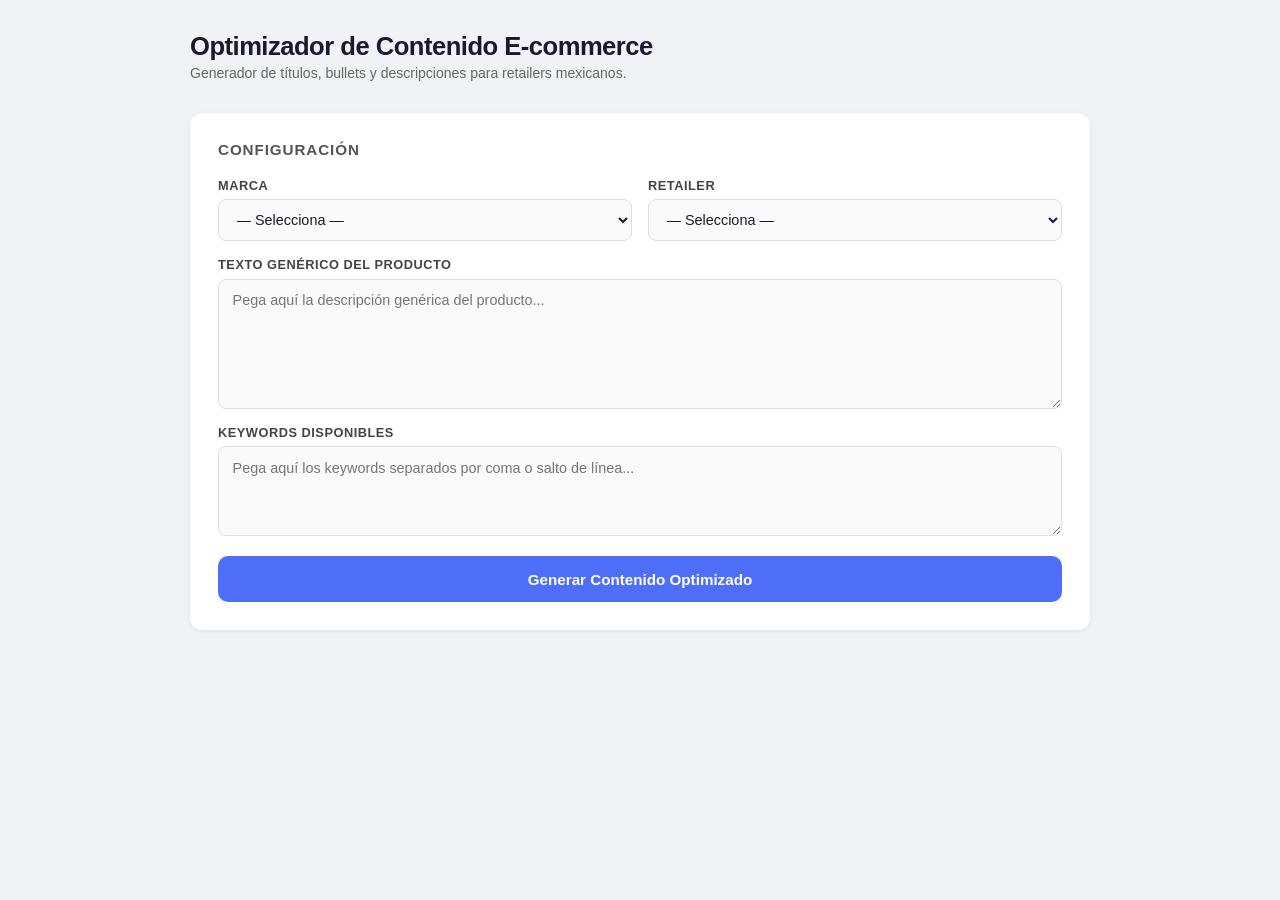
==== templates/index.html @ eb506b52 "Add e-commerce content optimizer web app Flask app with form UI to fill BRAND, RETAILER, GENERIC_TEX" ====
<!DOCTYPE html>
<html lang="es">
<head>
  <meta charset="UTF-8">
  <meta name="viewport" content="width=device-width, initial-scale=1.0">
  <title>Optimizador de Contenido E-commerce</title>
  <style>
    *, *::before, *::after { box-sizing: border-box; margin: 0; padding: 0; }

    body {
      font-family: -apple-system, BlinkMacSystemFont, "Segoe UI", Roboto, sans-serif;
      background: #f0f2f5;
      color: #1a1a2e;
      min-height: 100vh;
      padding: 2rem 1rem;
    }

    .container {
      max-width: 900px;
      margin: 0 auto;
    }

    header {
      margin-bottom: 2rem;
    }

    header h1 {
      font-size: 1.6rem;
      font-weight: 700;
      letter-spacing: -0.02em;
    }

    header p {
      font-size: 0.875rem;
      color: #666;
      margin-top: 0.25rem;
    }

    .card {
      background: #fff;
      border-radius: 12px;
      box-shadow: 0 1px 4px rgba(0,0,0,0.08);
      padding: 1.75rem;
      margin-bottom: 1.5rem;
    }

    .card h2 {
      font-size: 0.95rem;
      font-weight: 600;
      text-transform: uppercase;
      letter-spacing: 0.06em;
      color: #555;
      margin-bottom: 1.25rem;
    }

    .row {
      display: grid;
      grid-template-columns: 1fr 1fr;
      gap: 1rem;
    }

    .field {
      display: flex;
      flex-direction: column;
      gap: 0.4rem;
    }

    label {
      font-size: 0.8rem;
      font-weight: 600;
      color: #444;
      text-transform: uppercase;
      letter-spacing: 0.04em;
    }

    select, textarea {
      border: 1.5px solid #e0e0e0;
      border-radius: 8px;
      padding: 0.65rem 0.85rem;
      font-size: 0.9rem;
      font-family: inherit;
      color: #1a1a2e;
      transition: border-color 0.15s;
      width: 100%;
      background: #fafafa;
    }

    select:focus, textarea:focus {
      outline: none;
      border-color: #4f6ef7;
      background: #fff;
    }

    select { height: 42px; }

    textarea {
      resize: vertical;
      min-height: 130px;
      line-height: 1.5;
    }

    .full { grid-column: 1 / -1; }

    button#generate-btn {
      display: flex;
      align-items: center;
      justify-content: center;
      gap: 0.5rem;
      width: 100%;
      padding: 0.9rem;
      background: #4f6ef7;
      color: #fff;
      border: none;
      border-radius: 10px;
      font-size: 0.95rem;
      font-weight: 600;
      cursor: pointer;
      transition: background 0.15s, transform 0.1s;
    }

    button#generate-btn:hover { background: #3a58d4; }
    button#generate-btn:active { transform: scale(0.99); }
    button#generate-btn:disabled { background: #a0aec0; cursor: not-allowed; }

    .spinner {
      width: 18px; height: 18px;
      border: 2.5px solid rgba(255,255,255,0.4);
      border-top-color: #fff;
      border-radius: 50%;
      animation: spin 0.7s linear infinite;
      display: none;
    }

    @keyframes spin { to { transform: rotate(360deg); } }

    #result-section { display: none; }

    .result-grid {
      display: grid;
      grid-template-columns: 1fr 1fr;
      gap: 1rem;
    }

    .result-block {
      background: #f7f8fc;
      border-radius: 8px;
      padding: 1rem 1.1rem;
    }

    .result-block.full { grid-column: 1 / -1; }

    .result-block h3 {
      font-size: 0.72rem;
      font-weight: 700;
      text-transform: uppercase;
      letter-spacing: 0.06em;
      color: #888;
      margin-bottom: 0.5rem;
    }

    .result-block p, .result-block ul {
      font-size: 0.88rem;
      color: #222;
      line-height: 1.55;
    }

    .result-block ul { padding-left: 1.1rem; }
    .result-block ul li { margin-bottom: 0.4rem; }

    .char-badge {
      display: inline-block;
      background: #e8edf9;
      color: #4f6ef7;
      border-radius: 20px;
      padding: 0.1rem 0.55rem;
      font-size: 0.72rem;
      font-weight: 700;
      margin-left: 0.4rem;
    }

    .kw-list {
      display: flex;
      flex-wrap: wrap;
      gap: 0.35rem;
      margin-top: 0.25rem;
    }

    .kw-tag {
      background: #e8edf9;
      color: #3a58d4;
      border-radius: 20px;
      padding: 0.15rem 0.6rem;
      font-size: 0.78rem;
      font-weight: 600;
    }

    .error-box {
      background: #fff5f5;
      border: 1.5px solid #fc8181;
      border-radius: 8px;
      padding: 1rem;
      color: #c53030;
      font-size: 0.88rem;
      display: none;
    }

    .raw-btn {
      font-size: 0.78rem;
      color: #4f6ef7;
      background: none;
      border: none;
      cursor: pointer;
      text-decoration: underline;
      margin-top: 0.75rem;
      display: inline-block;
    }

    pre#raw-json {
      background: #1e1e2e;
      color: #cdd6f4;
      border-radius: 8px;
      padding: 1rem;
      font-size: 0.8rem;
      overflow: auto;
      margin-top: 0.5rem;
      display: none;
      white-space: pre-wrap;
    }

    @media (max-width: 600px) {
      .row, .result-grid { grid-template-columns: 1fr; }
      .full { grid-column: 1; }
    }
  </style>
</head>
<body>
<div class="container">

  <header>
    <h1>Optimizador de Contenido E-commerce</h1>
    <p>Generador de títulos, bullets y descripciones para retailers mexicanos.</p>
  </header>

  <div class="card">
    <h2>Configuración</h2>
    <div class="row">
      <div class="field">
        <label for="brand">Marca</label>
        <select id="brand">
          <option value="">— Selecciona —</option>
          <option value="Regio">Regio</option>
          <option value="Saba">Saba</option>
          <option value="Tena">Tena</option>
        </select>
      </div>
      <div class="field">
        <label for="retailer">Retailer</label>
        <select id="retailer">
          <option value="">— Selecciona —</option>
          <option value="Walmart">Walmart</option>
          <option value="Amazon">Amazon</option>
          <option value="Chedraui">Chedraui</option>
        </select>
      </div>
      <div class="field full">
        <label for="generic-text">Texto Genérico del Producto</label>
        <textarea id="generic-text" placeholder="Pega aquí la descripción genérica del producto..."></textarea>
      </div>
      <div class="field full">
        <label for="keywords">Keywords Disponibles</label>
        <textarea id="keywords" placeholder="Pega aquí los keywords separados por coma o salto de línea..." style="min-height:90px;"></textarea>
      </div>
    </div>

    <div style="margin-top:1.25rem;">
      <div id="error-box" class="error-box"></div>
      <button id="generate-btn" onclick="generate()">
        <div class="spinner" id="spinner"></div>
        <span id="btn-label">Generar Contenido Optimizado</span>
      </button>
    </div>
  </div>

  <div id="result-section">
    <div class="card">
      <h2>Resultado</h2>
      <div class="result-grid">

        <div class="result-block full">
          <h3>Título Optimizado <span class="char-badge" id="char-titulo"></span></h3>
          <p id="titulo"></p>
        </div>

        <div class="result-block full">
          <h3>Bullet Points</h3>
          <ul id="bullets"></ul>
        </div>

        <div class="result-block full">
          <h3>Descripción Optimizada <span class="char-badge" id="char-desc"></span></h3>
          <p id="descripcion" style="white-space:pre-wrap;"></p>
        </div>

        <div class="result-block full">
          <h3>Keywords Integradas</h3>
          <div class="kw-list" id="keywords-out"></div>
        </div>

      </div>

      <button class="raw-btn" onclick="toggleRaw()">Ver / ocultar JSON crudo</button>
      <pre id="raw-json"></pre>
    </div>
  </div>

</div>

<script>
  async function generate() {
    const brand = document.getElementById("brand").value;
    const retailer = document.getElementById("retailer").value;
    const generic_text = document.getElementById("generic-text").value.trim();
    const keywords = document.getElementById("keywords").value.trim();

    const errBox = document.getElementById("error-box");
    errBox.style.display = "none";

    if (!brand || !retailer || !generic_text || !keywords) {
      errBox.textContent = "Completa todos los campos antes de continuar.";
      errBox.style.display = "block";
      return;
    }

    setLoading(true);

    try {
      const res = await fetch("/generate", {
        method: "POST",
        headers: { "Content-Type": "application/json" },
        body: JSON.stringify({ brand, retailer, generic_text, keywords }),
      });
      const data = await res.json();

      if (!res.ok || !data.success) {
        errBox.textContent = data.error || "Error desconocido.";
        errBox.style.display = "block";
        document.getElementById("result-section").style.display = "none";
        return;
      }

      renderResult(data.result);
    } catch (e) {
      errBox.textContent = "Error de conexión: " + e.message;
      errBox.style.display = "block";
    } finally {
      setLoading(false);
    }
  }

  function renderResult(r) {
    document.getElementById("titulo").textContent = r.titulo_optimizado || "";
    document.getElementById("char-titulo").textContent = r.caracteres_titulo + " chars";

    const ul = document.getElementById("bullets");
    ul.innerHTML = "";
    (r.bullet_points || []).forEach(b => {
      const li = document.createElement("li");
      li.textContent = b;
      ul.appendChild(li);
    });

    document.getElementById("descripcion").textContent = r.descripcion_optimizada || "";
    document.getElementById("char-desc").textContent = r.caracteres_descripcion + " chars";

    const kwDiv = document.getElementById("keywords-out");
    kwDiv.innerHTML = "";
    (r.keywords_integradas || []).forEach(k => {
      const span = document.createElement("span");
      span.className = "kw-tag";
      span.textContent = k;
      kwDiv.appendChild(span);
    });

    document.getElementById("raw-json").textContent = JSON.stringify(r, null, 2);
    document.getElementById("result-section").style.display = "block";
    document.getElementById("result-section").scrollIntoView({ behavior: "smooth" });
  }

  function setLoading(on) {
    const btn = document.getElementById("generate-btn");
    const spinner = document.getElementById("spinner");
    const label = document.getElementById("btn-label");
    btn.disabled = on;
    spinner.style.display = on ? "block" : "none";
    label.textContent = on ? "Generando..." : "Generar Contenido Optimizado";
  }

  function toggleRaw() {
    const pre = document.getElementById("raw-json");
    pre.style.display = pre.style.display === "none" ? "block" : "none";
  }
</script>
</body>
</html>
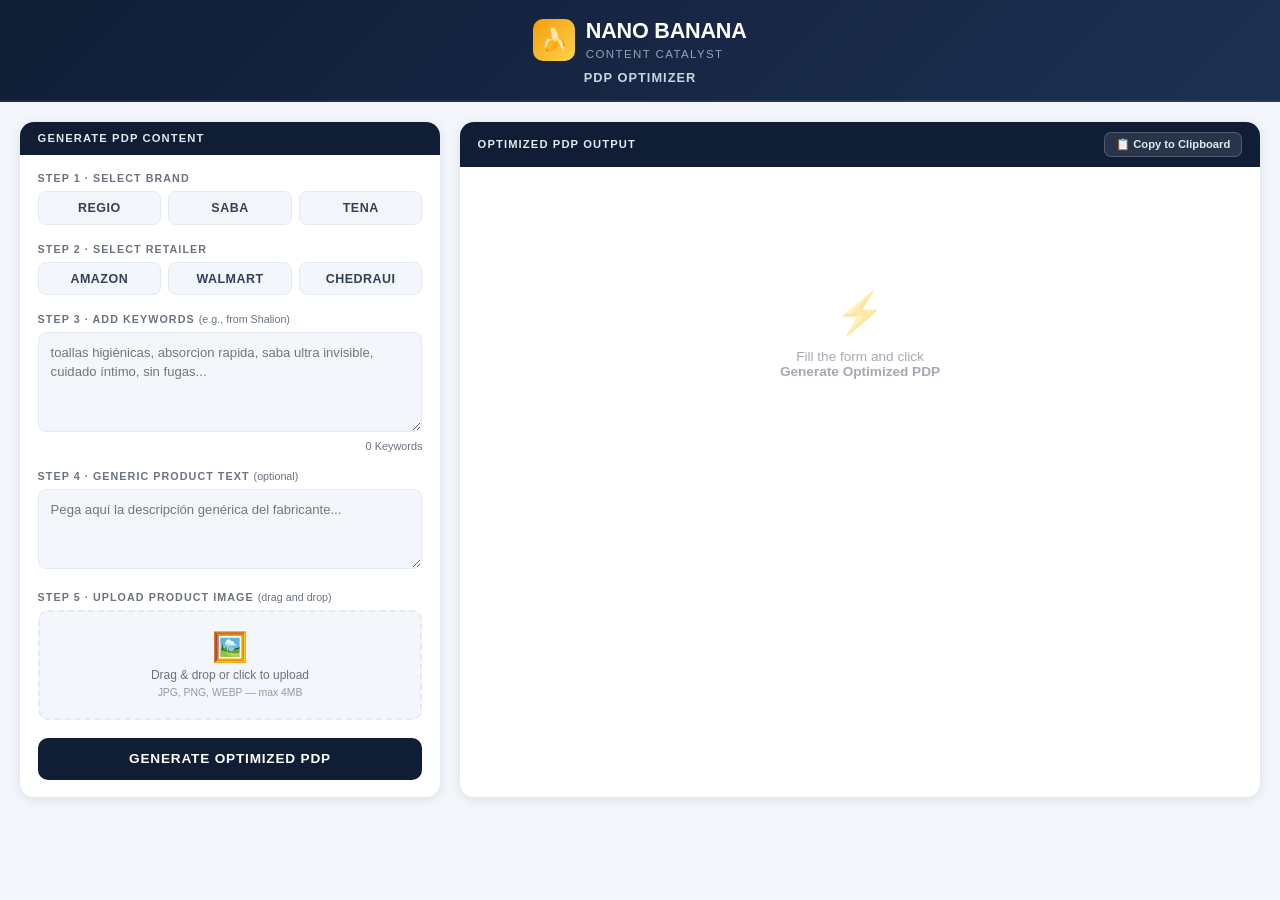
==== commit 403d201b: "Add NANO BANANA PDP Optimizer UI for Replit Full-featured Flask app with dark navy UI matching the P" ====
--- a/templates/index.html
+++ b/templates/index.html
@@ -1,404 +1,598 @@
 <!DOCTYPE html>
 <html lang="es">
 <head>
-  <meta charset="UTF-8">
-  <meta name="viewport" content="width=device-width, initial-scale=1.0">
-  <title>Optimizador de Contenido E-commerce</title>
-  <style>
-    *, *::before, *::after { box-sizing: border-box; margin: 0; padding: 0; }
-
-    body {
-      font-family: -apple-system, BlinkMacSystemFont, "Segoe UI", Roboto, sans-serif;
-      background: #f0f2f5;
-      color: #1a1a2e;
-      min-height: 100vh;
-      padding: 2rem 1rem;
-    }
-
-    .container {
-      max-width: 900px;
-      margin: 0 auto;
-    }
-
-    header {
-      margin-bottom: 2rem;
-    }
-
-    header h1 {
-      font-size: 1.6rem;
-      font-weight: 700;
-      letter-spacing: -0.02em;
-    }
-
-    header p {
-      font-size: 0.875rem;
-      color: #666;
-      margin-top: 0.25rem;
-    }
-
-    .card {
-      background: #fff;
-      border-radius: 12px;
-      box-shadow: 0 1px 4px rgba(0,0,0,0.08);
-      padding: 1.75rem;
-      margin-bottom: 1.5rem;
-    }
-
-    .card h2 {
-      font-size: 0.95rem;
-      font-weight: 600;
-      text-transform: uppercase;
-      letter-spacing: 0.06em;
-      color: #555;
-      margin-bottom: 1.25rem;
-    }
-
-    .row {
-      display: grid;
-      grid-template-columns: 1fr 1fr;
-      gap: 1rem;
-    }
-
-    .field {
-      display: flex;
-      flex-direction: column;
-      gap: 0.4rem;
-    }
-
-    label {
-      font-size: 0.8rem;
-      font-weight: 600;
-      color: #444;
-      text-transform: uppercase;
-      letter-spacing: 0.04em;
-    }
-
-    select, textarea {
-      border: 1.5px solid #e0e0e0;
-      border-radius: 8px;
-      padding: 0.65rem 0.85rem;
-      font-size: 0.9rem;
-      font-family: inherit;
-      color: #1a1a2e;
-      transition: border-color 0.15s;
-      width: 100%;
-      background: #fafafa;
-    }
-
-    select:focus, textarea:focus {
-      outline: none;
-      border-color: #4f6ef7;
-      background: #fff;
-    }
-
-    select { height: 42px; }
-
-    textarea {
-      resize: vertical;
-      min-height: 130px;
-      line-height: 1.5;
-    }
-
-    .full { grid-column: 1 / -1; }
-
-    button#generate-btn {
-      display: flex;
-      align-items: center;
-      justify-content: center;
-      gap: 0.5rem;
-      width: 100%;
-      padding: 0.9rem;
-      background: #4f6ef7;
-      color: #fff;
-      border: none;
-      border-radius: 10px;
-      font-size: 0.95rem;
-      font-weight: 600;
-      cursor: pointer;
-      transition: background 0.15s, transform 0.1s;
-    }
-
-    button#generate-btn:hover { background: #3a58d4; }
-    button#generate-btn:active { transform: scale(0.99); }
-    button#generate-btn:disabled { background: #a0aec0; cursor: not-allowed; }
-
-    .spinner {
-      width: 18px; height: 18px;
-      border: 2.5px solid rgba(255,255,255,0.4);
-      border-top-color: #fff;
-      border-radius: 50%;
-      animation: spin 0.7s linear infinite;
-      display: none;
-    }
-
-    @keyframes spin { to { transform: rotate(360deg); } }
-
-    #result-section { display: none; }
-
-    .result-grid {
-      display: grid;
-      grid-template-columns: 1fr 1fr;
-      gap: 1rem;
-    }
-
-    .result-block {
-      background: #f7f8fc;
-      border-radius: 8px;
-      padding: 1rem 1.1rem;
-    }
-
-    .result-block.full { grid-column: 1 / -1; }
-
-    .result-block h3 {
-      font-size: 0.72rem;
-      font-weight: 700;
-      text-transform: uppercase;
-      letter-spacing: 0.06em;
-      color: #888;
-      margin-bottom: 0.5rem;
-    }
-
-    .result-block p, .result-block ul {
-      font-size: 0.88rem;
-      color: #222;
-      line-height: 1.55;
-    }
-
-    .result-block ul { padding-left: 1.1rem; }
-    .result-block ul li { margin-bottom: 0.4rem; }
-
-    .char-badge {
-      display: inline-block;
-      background: #e8edf9;
-      color: #4f6ef7;
-      border-radius: 20px;
-      padding: 0.1rem 0.55rem;
-      font-size: 0.72rem;
-      font-weight: 700;
-      margin-left: 0.4rem;
-    }
-
-    .kw-list {
-      display: flex;
-      flex-wrap: wrap;
-      gap: 0.35rem;
-      margin-top: 0.25rem;
-    }
-
-    .kw-tag {
-      background: #e8edf9;
-      color: #3a58d4;
-      border-radius: 20px;
-      padding: 0.15rem 0.6rem;
-      font-size: 0.78rem;
-      font-weight: 600;
-    }
-
-    .error-box {
-      background: #fff5f5;
-      border: 1.5px solid #fc8181;
-      border-radius: 8px;
-      padding: 1rem;
-      color: #c53030;
-      font-size: 0.88rem;
-      display: none;
-    }
-
-    .raw-btn {
-      font-size: 0.78rem;
-      color: #4f6ef7;
-      background: none;
-      border: none;
-      cursor: pointer;
-      text-decoration: underline;
-      margin-top: 0.75rem;
-      display: inline-block;
-    }
-
-    pre#raw-json {
-      background: #1e1e2e;
-      color: #cdd6f4;
-      border-radius: 8px;
-      padding: 1rem;
-      font-size: 0.8rem;
-      overflow: auto;
-      margin-top: 0.5rem;
-      display: none;
-      white-space: pre-wrap;
-    }
-
-    @media (max-width: 600px) {
-      .row, .result-grid { grid-template-columns: 1fr; }
-      .full { grid-column: 1; }
-    }
-  </style>
+<meta charset="UTF-8">
+<meta name="viewport" content="width=device-width, initial-scale=1.0">
+<title>NANO BANANA — PDP Optimizer</title>
+<style>
+*,*::before,*::after{box-sizing:border-box;margin:0;padding:0}
+
+:root{
+  --navy:#0f1d35;
+  --navy2:#162240;
+  --navy3:#1e2f52;
+  --green:#22c55e;
+  --green-bg:#dcfce7;
+  --blue:#3b82f6;
+  --blue-bg:#dbeafe;
+  --red:#ef4444;
+  --red-bg:#fee2e2;
+  --gray:#6b7280;
+  --light:#f3f6fb;
+  --border:#e5e9f2;
+  --white:#ffffff;
+  --shadow:0 2px 12px rgba(15,29,53,.10);
+}
+
+body{
+  font-family:-apple-system,BlinkMacSystemFont,"Segoe UI",Roboto,sans-serif;
+  background:var(--light);
+  color:#1a2035;
+  min-height:100vh;
+}
+
+/* ── HEADER ── */
+header{
+  background:linear-gradient(135deg,var(--navy) 0%,var(--navy3) 100%);
+  padding:1.1rem 2rem .9rem;
+  display:flex;flex-direction:column;align-items:center;
+  border-bottom:2px solid rgba(255,255,255,.06);
+}
+.logo-row{display:flex;align-items:center;gap:.65rem}
+.logo-icon{
+  width:42px;height:42px;border-radius:10px;
+  background:linear-gradient(135deg,#f59e0b,#fcd34d);
+  display:flex;align-items:center;justify-content:center;
+  font-size:1.35rem;
+}
+.logo-text h1{color:#fff;font-size:1.35rem;font-weight:800;letter-spacing:-.01em}
+.logo-text span{color:#94a3b8;font-size:.72rem;letter-spacing:.12em;text-transform:uppercase}
+.page-title{
+  margin-top:.55rem;
+  color:#cbd5e1;font-size:.8rem;font-weight:600;letter-spacing:.08em;text-transform:uppercase;
+}
+
+/* ── LAYOUT ── */
+.workspace{
+  display:grid;
+  grid-template-columns:420px 1fr;
+  gap:1.25rem;
+  max-width:1280px;
+  margin:1.25rem auto;
+  padding:0 1.25rem 2rem;
+}
+
+/* ── CARD ── */
+.card{
+  background:var(--white);
+  border-radius:14px;
+  box-shadow:var(--shadow);
+  overflow:hidden;
+}
+.card-header{
+  background:var(--navy);
+  color:#e2e8f0;
+  font-size:.7rem;font-weight:700;letter-spacing:.1em;text-transform:uppercase;
+  padding:.65rem 1.1rem;
+}
+.card-body{padding:1.1rem}
+
+/* ── STEPS ── */
+.step{margin-bottom:1.1rem}
+.step-label{
+  font-size:.67rem;font-weight:700;letter-spacing:.1em;text-transform:uppercase;
+  color:var(--gray);margin-bottom:.45rem;
+}
+
+/* ── TOGGLE BUTTONS ── */
+.toggle-group{display:flex;gap:.45rem}
+.toggle-btn{
+  flex:1;padding:.55rem .4rem;
+  border:1.5px solid var(--border);
+  border-radius:8px;background:var(--light);
+  font-size:.78rem;font-weight:700;letter-spacing:.04em;
+  cursor:pointer;transition:all .15s;color:#334155;
+}
+.toggle-btn:hover{border-color:#94a3b8;background:#fff}
+.toggle-btn.active-brand{
+  background:var(--green);border-color:var(--green);color:#fff;
+}
+.toggle-btn.active-retailer{
+  background:var(--blue);border-color:var(--blue);color:#fff;
+}
+
+/* ── TEXTAREA ── */
+textarea{
+  width:100%;border:1.5px solid var(--border);border-radius:8px;
+  padding:.6rem .75rem;font-size:.82rem;font-family:inherit;
+  color:#1a2035;resize:vertical;background:var(--light);
+  transition:border-color .15s;line-height:1.5;
+}
+textarea:focus{outline:none;border-color:var(--blue);background:#fff}
+.count-row{
+  display:flex;justify-content:flex-end;
+  font-size:.68rem;color:var(--gray);margin-top:.28rem;
+}
+
+/* ── DROP ZONE ── */
+.drop-zone{
+  border:2px dashed var(--border);border-radius:10px;
+  min-height:110px;padding:.75rem;
+  display:flex;align-items:center;justify-content:center;
+  cursor:pointer;transition:border-color .15s,background .15s;
+  background:var(--light);position:relative;
+}
+.drop-zone:hover,.drop-zone.drag-over{border-color:var(--blue);background:#f0f6ff}
+.drop-placeholder{text-align:center;color:var(--gray)}
+.drop-placeholder .icon{font-size:1.8rem;margin-bottom:.3rem}
+.drop-placeholder p{font-size:.75rem}
+.drop-placeholder small{font-size:.65rem;opacity:.7}
+.drop-zone input[type=file]{
+  position:absolute;inset:0;opacity:0;cursor:pointer;width:100%;
+}
+
+.image-preview-row{display:flex;gap:.75rem;align-items:flex-start;width:100%}
+.preview-img{
+  width:90px;height:90px;object-fit:contain;
+  border-radius:8px;border:1px solid var(--border);background:#fff;flex-shrink:0;
+}
+.vision-box{flex:1;min-width:0}
+.vision-title{
+  font-size:.62rem;font-weight:700;letter-spacing:.1em;text-transform:uppercase;
+  color:var(--gray);margin-bottom:.3rem;
+}
+.vision-text{font-size:.78rem;color:#1a2035;line-height:1.45}
+.vision-status{
+  font-size:.67rem;color:var(--green);font-weight:600;margin-top:.3rem;
+}
+
+/* ── GENERATE BUTTON ── */
+.generate-btn{
+  width:100%;margin-top:.2rem;
+  padding:.85rem;
+  background:var(--navy);color:#fff;
+  border:none;border-radius:10px;
+  font-size:.85rem;font-weight:700;letter-spacing:.06em;text-transform:uppercase;
+  cursor:pointer;transition:background .15s,transform .1s;
+  display:flex;align-items:center;justify-content:center;gap:.5rem;
+}
+.generate-btn:hover{background:var(--navy3)}
+.generate-btn:active{transform:scale(.99)}
+.generate-btn:disabled{background:#94a3b8;cursor:not-allowed}
+
+/* ── OUTPUT HEADER ── */
+.output-header{
+  background:var(--navy);
+  padding:.65rem 1.1rem;
+  display:flex;align-items:center;justify-content:space-between;
+}
+.output-header-title{color:#e2e8f0;font-size:.7rem;font-weight:700;letter-spacing:.1em;text-transform:uppercase}
+.copy-all-btn{
+  background:rgba(255,255,255,.1);color:#e2e8f0;
+  border:1px solid rgba(255,255,255,.2);border-radius:7px;
+  font-size:.7rem;font-weight:600;padding:.3rem .7rem;cursor:pointer;
+  transition:background .15s;
+}
+.copy-all-btn:hover{background:rgba(255,255,255,.2)}
+
+/* ── OUTPUT BODY ── */
+.output-body{padding:1.1rem;display:flex;flex-direction:column;gap:1rem}
+.empty-state{
+  flex:1;display:flex;flex-direction:column;align-items:center;justify-content:center;
+  padding:3rem 1rem;color:var(--gray);text-align:center;min-height:300px;
+}
+.empty-state .big-icon{font-size:2.5rem;margin-bottom:.75rem;opacity:.4}
+.empty-state p{font-size:.85rem;opacity:.6}
+
+/* ── OUTPUT SECTION ── */
+.out-section{}
+.out-section-title{
+  font-size:.65rem;font-weight:700;letter-spacing:.1em;text-transform:uppercase;
+  color:var(--gray);margin-bottom:.4rem;
+  display:flex;align-items:center;gap:.5rem;
+}
+.char-count{
+  margin-left:auto;font-size:.7rem;font-weight:700;
+  display:flex;align-items:center;gap:.3rem;
+}
+.char-count.ok{color:var(--green)}
+.char-count.warn{color:#f59e0b}
+.char-count.over{color:var(--red)}
+
+.out-text-box{
+  background:var(--light);border:1.5px solid var(--border);
+  border-radius:8px;padding:.7rem .85rem;
+  font-size:.84rem;line-height:1.55;color:#1a2035;
+}
+.out-text-box.ok{border-color:rgba(34,197,94,.35)}
+.out-text-box.over{border-color:rgba(239,68,68,.35)}
+
+/* bullets */
+.bullets-list{list-style:none;display:flex;flex-direction:column;gap:.5rem}
+.bullet-item{
+  display:flex;align-items:flex-start;gap:.5rem;
+  background:var(--light);border:1.5px solid var(--border);
+  border-radius:8px;padding:.6rem .8rem;
+}
+.bullet-item.ok{border-color:rgba(34,197,94,.3)}
+.bullet-item.over{border-color:rgba(239,68,68,.3)}
+.bullet-num{
+  font-size:.65rem;font-weight:800;color:var(--blue);
+  background:var(--blue-bg);border-radius:4px;
+  padding:.1rem .35rem;flex-shrink:0;margin-top:.1rem;
+}
+.bullet-text{font-size:.82rem;line-height:1.5;flex:1}
+.bullet-chars{font-size:.65rem;color:var(--gray);flex-shrink:0;margin-top:.15rem}
+.bullet-chars.over{color:var(--red)}
+
+/* validation */
+.validation-box{
+  background:var(--navy);border-radius:10px;padding:.85rem 1rem;
+  display:flex;gap:1.25rem;
+}
+.val-item{flex:1}
+.val-label{font-size:.62rem;font-weight:700;color:#94a3b8;letter-spacing:.08em;text-transform:uppercase;margin-bottom:.4rem}
+.val-bar-bg{height:6px;background:rgba(255,255,255,.15);border-radius:3px;overflow:hidden}
+.val-bar{height:100%;border-radius:3px;transition:width .6s ease}
+.val-bar.green{background:var(--green)}
+.val-bar.yellow{background:#f59e0b}
+.val-bar.red{background:var(--red)}
+.val-pct{font-size:.7rem;font-weight:700;color:#e2e8f0;margin-top:.3rem}
+
+/* keywords tags */
+.kw-tags{display:flex;flex-wrap:wrap;gap:.35rem}
+.kw-tag{
+  background:var(--blue-bg);color:#1d4ed8;
+  border-radius:20px;padding:.18rem .6rem;
+  font-size:.72rem;font-weight:600;
+}
+
+/* action row */
+.action-row{display:flex;gap:.6rem}
+.action-btn{
+  flex:1;padding:.6rem;border-radius:8px;
+  font-size:.75rem;font-weight:700;letter-spacing:.04em;
+  cursor:pointer;transition:all .15s;border:none;
+}
+.action-btn.secondary{
+  background:var(--light);color:#334155;border:1.5px solid var(--border);
+}
+.action-btn.secondary:hover{background:#e8edf5}
+.action-btn.primary{
+  background:var(--navy);color:#fff;
+}
+.action-btn.primary:hover{background:var(--navy3)}
+
+/* spinner */
+.spinner{
+  width:16px;height:16px;
+  border:2.5px solid rgba(255,255,255,.35);
+  border-top-color:#fff;border-radius:50%;
+  animation:spin .6s linear infinite;display:none;
+}
+@keyframes spin{to{transform:rotate(360deg)}}
+
+/* error */
+.error-bar{
+  background:#fff5f5;border:1.5px solid #fca5a5;
+  border-radius:8px;padding:.6rem .8rem;
+  color:#b91c1c;font-size:.8rem;display:none;margin-top:.5rem;
+}
+
+@media(max-width:900px){
+  .workspace{grid-template-columns:1fr;max-width:520px}
+}
+</style>
 </head>
 <body>
-<div class="container">
-
-  <header>
-    <h1>Optimizador de Contenido E-commerce</h1>
-    <p>Generador de títulos, bullets y descripciones para retailers mexicanos.</p>
-  </header>
-
-  <div class="card">
-    <h2>Configuración</h2>
-    <div class="row">
-      <div class="field">
-        <label for="brand">Marca</label>
-        <select id="brand">
-          <option value="">— Selecciona —</option>
-          <option value="Regio">Regio</option>
-          <option value="Saba">Saba</option>
-          <option value="Tena">Tena</option>
-        </select>
-      </div>
-      <div class="field">
-        <label for="retailer">Retailer</label>
-        <select id="retailer">
-          <option value="">— Selecciona —</option>
-          <option value="Walmart">Walmart</option>
-          <option value="Amazon">Amazon</option>
-          <option value="Chedraui">Chedraui</option>
-        </select>
-      </div>
-      <div class="field full">
-        <label for="generic-text">Texto Genérico del Producto</label>
-        <textarea id="generic-text" placeholder="Pega aquí la descripción genérica del producto..."></textarea>
-      </div>
-      <div class="field full">
-        <label for="keywords">Keywords Disponibles</label>
-        <textarea id="keywords" placeholder="Pega aquí los keywords separados por coma o salto de línea..." style="min-height:90px;"></textarea>
-      </div>
-    </div>
-
-    <div style="margin-top:1.25rem;">
-      <div id="error-box" class="error-box"></div>
-      <button id="generate-btn" onclick="generate()">
-        <div class="spinner" id="spinner"></div>
-        <span id="btn-label">Generar Contenido Optimizado</span>
-      </button>
+
+<header>
+  <div class="logo-row">
+    <div class="logo-icon">🍌</div>
+    <div class="logo-text">
+      <h1>NANO BANANA</h1>
+      <span>Content Catalyst</span>
     </div>
   </div>
-
-  <div id="result-section">
-    <div class="card">
-      <h2>Resultado</h2>
-      <div class="result-grid">
-
-        <div class="result-block full">
-          <h3>Título Optimizado <span class="char-badge" id="char-titulo"></span></h3>
-          <p id="titulo"></p>
+  <div class="page-title" id="page-subtitle">PDP OPTIMIZER</div>
+</header>
+
+<div class="workspace">
+
+  <!-- ── LEFT PANEL ── -->
+  <div class="card">
+    <div class="card-header">Generate PDP Content</div>
+    <div class="card-body">
+
+      <!-- BRAND -->
+      <div class="step">
+        <div class="step-label">Step 1 · Select Brand</div>
+        <div class="toggle-group" id="brand-group">
+          <button class="toggle-btn" onclick="selectBrand(this,'Regio')">REGIO</button>
+          <button class="toggle-btn" onclick="selectBrand(this,'Saba')">SABA</button>
+          <button class="toggle-btn" onclick="selectBrand(this,'Tena')">TENA</button>
         </div>
-
-        <div class="result-block full">
-          <h3>Bullet Points</h3>
-          <ul id="bullets"></ul>
+      </div>
+
+      <!-- RETAILER -->
+      <div class="step">
+        <div class="step-label">Step 2 · Select Retailer</div>
+        <div class="toggle-group" id="retailer-group">
+          <button class="toggle-btn" onclick="selectRetailer(this,'Amazon')">AMAZON</button>
+          <button class="toggle-btn" onclick="selectRetailer(this,'Walmart')">WALMART</button>
+          <button class="toggle-btn" onclick="selectRetailer(this,'Chedraui')">CHEDRAUI</button>
         </div>
-
-        <div class="result-block full">
-          <h3>Descripción Optimizada <span class="char-badge" id="char-desc"></span></h3>
-          <p id="descripcion" style="white-space:pre-wrap;"></p>
+      </div>
+
+      <!-- KEYWORDS -->
+      <div class="step">
+        <div class="step-label">Step 3 · Add Keywords <span style="font-weight:400;text-transform:none;letter-spacing:0">(e.g., from Shalion)</span></div>
+        <textarea id="keywords" rows="4"
+          placeholder="toallas higiénicas, absorcion rapida, saba ultra invisible, cuidado íntimo, sin fugas..."
+          oninput="updateKwCount()"></textarea>
+        <div class="count-row"><span id="kw-count">0 Keywords</span></div>
+      </div>
+
+      <!-- GENERIC TEXT (optional) -->
+      <div class="step">
+        <div class="step-label">Step 4 · Generic Product Text <span style="font-weight:400;text-transform:none;letter-spacing:0">(optional)</span></div>
+        <textarea id="generic-text" rows="3"
+          placeholder="Pega aquí la descripción genérica del fabricante..."></textarea>
+      </div>
+
+      <!-- IMAGE -->
+      <div class="step">
+        <div class="step-label">Step 5 · Upload Product Image <span style="font-weight:400;text-transform:none;letter-spacing:0">(drag and drop)</span></div>
+        <div class="drop-zone" id="drop-zone"
+          ondragover="onDragOver(event)" ondragleave="onDragLeave(event)" ondrop="onDrop(event)">
+          <input type="file" accept="image/*" onchange="onFileChange(event)">
+          <div class="drop-placeholder" id="drop-placeholder">
+            <div class="icon">🖼️</div>
+            <p>Drag & drop or click to upload</p>
+            <small>JPG, PNG, WEBP — max 4MB</small>
+          </div>
+          <div class="image-preview-row" id="image-preview-row" style="display:none">
+            <img class="preview-img" id="preview-img" src="" alt="preview">
+            <div class="vision-box">
+              <div class="vision-title">Vision Insights</div>
+              <div class="vision-text" id="vision-text">—</div>
+              <div class="vision-status" id="vision-status">Image loaded.</div>
+            </div>
+          </div>
         </div>
-
-        <div class="result-block full">
-          <h3>Keywords Integradas</h3>
-          <div class="kw-list" id="keywords-out"></div>
-        </div>
-
-      </div>
-
-      <button class="raw-btn" onclick="toggleRaw()">Ver / ocultar JSON crudo</button>
-      <pre id="raw-json"></pre>
+      </div>
+
+      <div class="error-bar" id="error-bar"></div>
+
+      <button class="generate-btn" id="generate-btn" onclick="generate()">
+        <div class="spinner" id="spinner"></div>
+        <span id="btn-label">Generate Optimized PDP</span>
+      </button>
+
     </div>
   </div>
 
+  <!-- ── RIGHT PANEL ── -->
+  <div class="card">
+    <div class="output-header">
+      <div class="output-header-title" id="output-title">Optimized PDP Output</div>
+      <button class="copy-all-btn" onclick="copyAll()">📋 Copy to Clipboard</button>
+    </div>
+    <div class="output-body" id="output-body">
+      <div class="empty-state">
+        <div class="big-icon">⚡</div>
+        <p>Fill the form and click<br><strong>Generate Optimized PDP</strong></p>
+      </div>
+    </div>
+  </div>
+
 </div>
 
 <script>
-  async function generate() {
-    const brand = document.getElementById("brand").value;
-    const retailer = document.getElementById("retailer").value;
-    const generic_text = document.getElementById("generic-text").value.trim();
-    const keywords = document.getElementById("keywords").value.trim();
-
-    const errBox = document.getElementById("error-box");
-    errBox.style.display = "none";
-
-    if (!brand || !retailer || !generic_text || !keywords) {
-      errBox.textContent = "Completa todos los campos antes de continuar.";
-      errBox.style.display = "block";
-      return;
+let state = { brand: "", retailer: "", imageB64: "", imageType: "image/jpeg", lastResult: null };
+
+/* ── SELECTORS ── */
+function selectBrand(btn, val) {
+  document.querySelectorAll("#brand-group .toggle-btn").forEach(b => b.classList.remove("active-brand"));
+  btn.classList.add("active-brand");
+  state.brand = val;
+  updateSubtitle();
+}
+function selectRetailer(btn, val) {
+  document.querySelectorAll("#retailer-group .toggle-btn").forEach(b => b.classList.remove("active-retailer"));
+  btn.classList.add("active-retailer");
+  state.retailer = val;
+  updateSubtitle();
+}
+function updateSubtitle() {
+  const b = state.brand || "?", r = state.retailer || "?";
+  document.getElementById("page-subtitle").textContent = `PDP OPTIMIZER (for ${b} on ${r})`;
+  document.getElementById("output-title").textContent = `Optimized PDP Output (for ${r})`;
+}
+
+/* ── KEYWORD COUNT ── */
+function updateKwCount() {
+  const kws = document.getElementById("keywords").value
+    .split(/[\n,]+/).map(k => k.trim()).filter(Boolean);
+  document.getElementById("kw-count").textContent = kws.length + " Keywords";
+}
+
+/* ── IMAGE HANDLING ── */
+function onDragOver(e) { e.preventDefault(); document.getElementById("drop-zone").classList.add("drag-over"); }
+function onDragLeave()  { document.getElementById("drop-zone").classList.remove("drag-over"); }
+function onDrop(e)      { e.preventDefault(); onDragLeave(); processFile(e.dataTransfer.files[0]); }
+function onFileChange(e){ processFile(e.target.files[0]); }
+
+function processFile(file) {
+  if (!file || !file.type.startsWith("image/")) return;
+  if (file.size > 4 * 1024 * 1024) { alert("Imagen demasiado grande (máx 4 MB)"); return; }
+  state.imageType = file.type;
+  const reader = new FileReader();
+  reader.onload = ev => {
+    const dataUrl = ev.target.result;
+    state.imageB64 = dataUrl.split(",")[1];
+    document.getElementById("preview-img").src = dataUrl;
+    document.getElementById("drop-placeholder").style.display = "none";
+    document.getElementById("image-preview-row").style.display = "flex";
+    document.getElementById("vision-text").textContent = "Image ready — insights will appear after generation.";
+    document.getElementById("vision-status").textContent = "Image loaded. ✓";
+  };
+  reader.readAsDataURL(file);
+}
+
+/* ── GENERATE ── */
+async function generate() {
+  const keywords     = document.getElementById("keywords").value.trim();
+  const generic_text = document.getElementById("generic-text").value.trim();
+
+  const errBar = document.getElementById("error-bar");
+  errBar.style.display = "none";
+
+  if (!state.brand)    return showErr("Selecciona una marca (Step 1).");
+  if (!state.retailer) return showErr("Selecciona un retailer (Step 2).");
+  if (!keywords)       return showErr("Agrega al menos un keyword (Step 3).");
+
+  setLoading(true);
+  try {
+    const res  = await fetch("/generate", {
+      method: "POST",
+      headers: {"Content-Type":"application/json"},
+      body: JSON.stringify({
+        brand: state.brand, retailer: state.retailer,
+        generic_text, keywords,
+        image_b64: state.imageB64, image_type: state.imageType,
+      }),
+    });
+    const data = await res.json();
+    if (!res.ok || !data.success) return showErr(data.error || "Error desconocido.");
+    state.lastResult = data.result;
+    if (data.result.vision_insights) {
+      document.getElementById("vision-text").textContent = data.result.vision_insights;
+      document.getElementById("vision-status").textContent = "Image analyzed. ✓";
     }
-
-    setLoading(true);
-
-    try {
-      const res = await fetch("/generate", {
-        method: "POST",
-        headers: { "Content-Type": "application/json" },
-        body: JSON.stringify({ brand, retailer, generic_text, keywords }),
-      });
-      const data = await res.json();
-
-      if (!res.ok || !data.success) {
-        errBox.textContent = data.error || "Error desconocido.";
-        errBox.style.display = "block";
-        document.getElementById("result-section").style.display = "none";
-        return;
-      }
-
-      renderResult(data.result);
-    } catch (e) {
-      errBox.textContent = "Error de conexión: " + e.message;
-      errBox.style.display = "block";
-    } finally {
-      setLoading(false);
-    }
+    renderOutput(data.result);
+  } catch(e) {
+    showErr("Error de conexión: " + e.message);
+  } finally {
+    setLoading(false);
   }
-
-  function renderResult(r) {
-    document.getElementById("titulo").textContent = r.titulo_optimizado || "";
-    document.getElementById("char-titulo").textContent = r.caracteres_titulo + " chars";
-
-    const ul = document.getElementById("bullets");
-    ul.innerHTML = "";
-    (r.bullet_points || []).forEach(b => {
-      const li = document.createElement("li");
-      li.textContent = b;
-      ul.appendChild(li);
-    });
-
-    document.getElementById("descripcion").textContent = r.descripcion_optimizada || "";
-    document.getElementById("char-desc").textContent = r.caracteres_descripcion + " chars";
-
-    const kwDiv = document.getElementById("keywords-out");
-    kwDiv.innerHTML = "";
-    (r.keywords_integradas || []).forEach(k => {
-      const span = document.createElement("span");
-      span.className = "kw-tag";
-      span.textContent = k;
-      kwDiv.appendChild(span);
-    });
-
-    document.getElementById("raw-json").textContent = JSON.stringify(r, null, 2);
-    document.getElementById("result-section").style.display = "block";
-    document.getElementById("result-section").scrollIntoView({ behavior: "smooth" });
-  }
-
-  function setLoading(on) {
-    const btn = document.getElementById("generate-btn");
-    const spinner = document.getElementById("spinner");
-    const label = document.getElementById("btn-label");
-    btn.disabled = on;
-    spinner.style.display = on ? "block" : "none";
-    label.textContent = on ? "Generando..." : "Generar Contenido Optimizado";
-  }
-
-  function toggleRaw() {
-    const pre = document.getElementById("raw-json");
-    pre.style.display = pre.style.display === "none" ? "block" : "none";
-  }
+}
+
+function showErr(msg) {
+  const bar = document.getElementById("error-bar");
+  bar.textContent = msg; bar.style.display = "block";
+  setLoading(false);
+}
+
+/* ── RENDER OUTPUT ── */
+function renderOutput(r) {
+  const limits = r.char_limits || {title:200, bullet:250, description:2000};
+  let html = "";
+
+  /* Title */
+  const tChars = r.caracteres_titulo || (r.titulo_optimizado||"").length;
+  const tClass = tChars > limits.title ? "over" : tChars > limits.title * .9 ? "warn" : "ok";
+  html += `
+    <div class="out-section">
+      <div class="out-section-title">
+        Product Title
+        <span class="char-count ${tClass}">${tChars} / ${limits.title} ${tClass==="ok"?"✓":"⚠"}</span>
+      </div>
+      <div class="out-text-box ${tClass==="over"?"over":"ok"}">${esc(r.titulo_optimizado)}</div>
+    </div>`;
+
+  /* Bullets */
+  const bullets = r.bullet_points || [];
+  html += `<div class="out-section"><div class="out-section-title">Bullet Points <span class="char-count" style="color:var(--gray)">${bullets.length} bullets · max ${limits.bullet} chars each</span></div><ul class="bullets-list">`;
+  bullets.forEach((b, i) => {
+    const bc = b.length;
+    const bClass = bc > limits.bullet ? "over" : "ok";
+    html += `<li class="bullet-item ${bClass}">
+      <span class="bullet-num">${i+1}</span>
+      <span class="bullet-text">${esc(b)}</span>
+      <span class="bullet-chars ${bClass}">${bc}/${limits.bullet}</span>
+    </li>`;
+  });
+  html += `</ul></div>`;
+
+  /* Description */
+  const dChars = r.caracteres_descripcion || (r.descripcion_optimizada||"").length;
+  const dClass = dChars > limits.description ? "over" : dChars > limits.description * .9 ? "warn" : "ok";
+  html += `
+    <div class="out-section">
+      <div class="out-section-title">
+        Product Description
+        <span class="char-count ${dClass}">${dChars} / ${limits.description} ${dClass==="ok"?"✓":"⚠"}</span>
+      </div>
+      <div class="out-text-box ${dClass==="over"?"over":"ok"}" style="white-space:pre-wrap;max-height:220px;overflow-y:auto">${esc(r.descripcion_optimizada)}</div>
+    </div>`;
+
+  /* Validation */
+  const allLengthsOk = tClass !== "over" && dClass !== "over" && bullets.every(b => b.length <= limits.bullet);
+  const kwIn   = (r.keywords_integradas||[]).length;
+  const kwAll  = document.getElementById("keywords").value.split(/[\n,]+/).filter(Boolean).length || 1;
+  const kwPct  = Math.round(kwIn / kwAll * 100);
+  const lenPct = allLengthsOk ? 100 : 40;
+  html += `
+    <div class="validation-box">
+      <div class="val-item">
+        <div class="val-label">Lengths</div>
+        <div class="val-bar-bg"><div class="val-bar ${lenPct===100?"green":"red"}" style="width:${lenPct}%"></div></div>
+        <div class="val-pct">${lenPct === 100 ? "All within limits ✓" : "Some over limit ⚠"}</div>
+      </div>
+      <div class="val-item">
+        <div class="val-label">KW Adherence</div>
+        <div class="val-bar-bg"><div class="val-bar ${kwPct>=60?"green":kwPct>=30?"yellow":"red"}" style="width:${kwPct}%"></div></div>
+        <div class="val-pct">${kwPct}% (${kwIn} / ${kwAll} integrated)</div>
+      </div>
+    </div>`;
+
+  /* Keywords used */
+  const kwTags = (r.keywords_integradas||[]).map(k => `<span class="kw-tag">${esc(k)}</span>`).join("");
+  html += `<div class="out-section"><div class="out-section-title">Keywords Used</div><div class="kw-tags">${kwTags||"—"}</div></div>`;
+
+  /* Actions */
+  html += `
+    <div class="action-row">
+      <button class="action-btn secondary" onclick="copyAll()">📋 Copy to Clipboard</button>
+      <button class="action-btn primary"   onclick="exportJson()">⬇ Export JSON</button>
+    </div>`;
+
+  document.getElementById("output-body").innerHTML = html;
+  document.getElementById("output-body").scrollIntoView({behavior:"smooth",block:"start"});
+}
+
+/* ── UTILITIES ── */
+function esc(str) {
+  return (str||"").replace(/&/g,"&amp;").replace(/</g,"&lt;").replace(/>/g,"&gt;");
+}
+
+function setLoading(on) {
+  document.getElementById("generate-btn").disabled = on;
+  document.getElementById("spinner").style.display  = on ? "block" : "none";
+  document.getElementById("btn-label").textContent  = on ? "Generating..." : "Generate Optimized PDP";
+}
+
+function copyAll() {
+  if (!state.lastResult) return;
+  const r = state.lastResult;
+  const text = [
+    "TÍTULO:", r.titulo_optimizado, "",
+    "BULLET POINTS:", ...(r.bullet_points||[]).map((b,i) => `${i+1}. ${b}`), "",
+    "DESCRIPCIÓN:", r.descripcion_optimizada, "",
+    "KEYWORDS INTEGRADAS:", (r.keywords_integradas||[]).join(", "),
+  ].join("\n");
+  navigator.clipboard.writeText(text).then(() => alert("Copiado al portapapeles ✓"));
+}
+
+function exportJson() {
+  if (!state.lastResult) return;
+  const blob = new Blob([JSON.stringify(state.lastResult, null, 2)], {type:"application/json"});
+  const a = document.createElement("a");
+  a.href = URL.createObjectURL(blob);
+  a.download = `pdp_${state.brand}_${state.retailer}_${Date.now()}.json`;
+  a.click();
+}
 </script>
 </body>
 </html>
